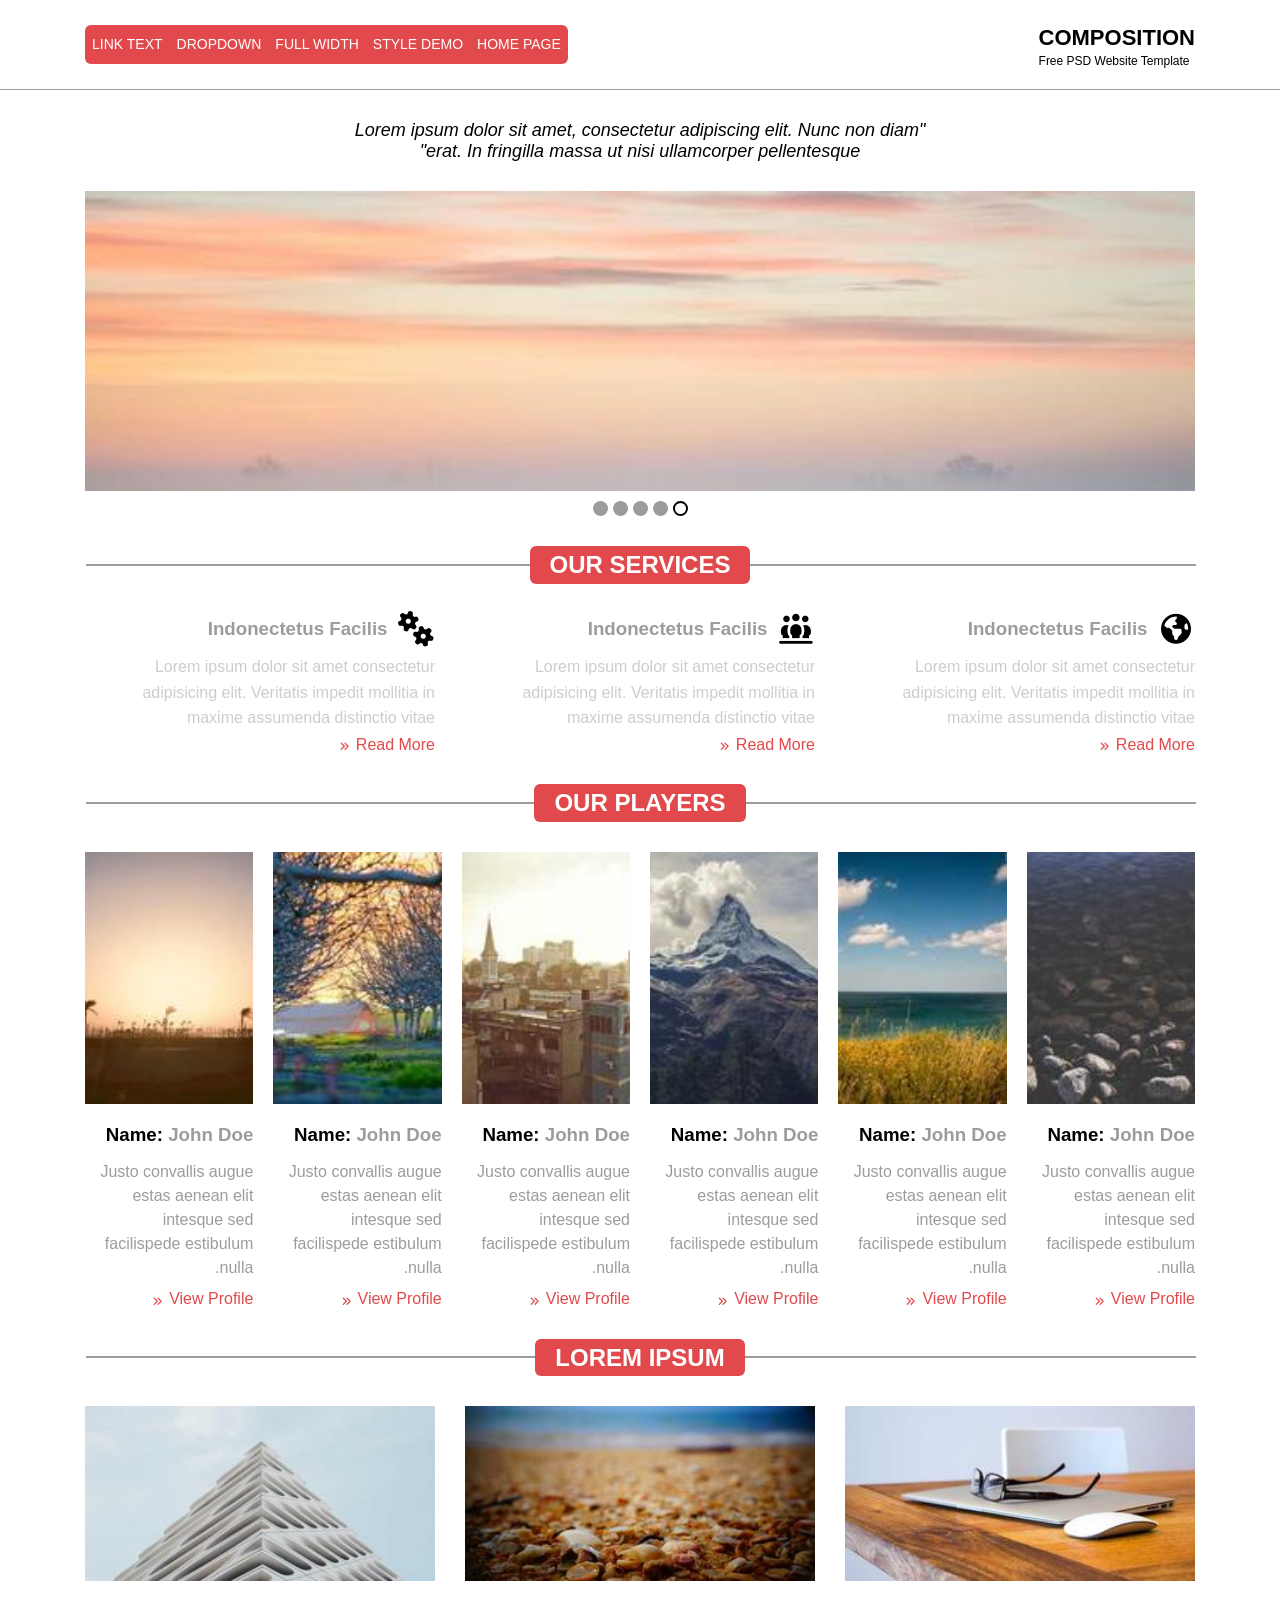
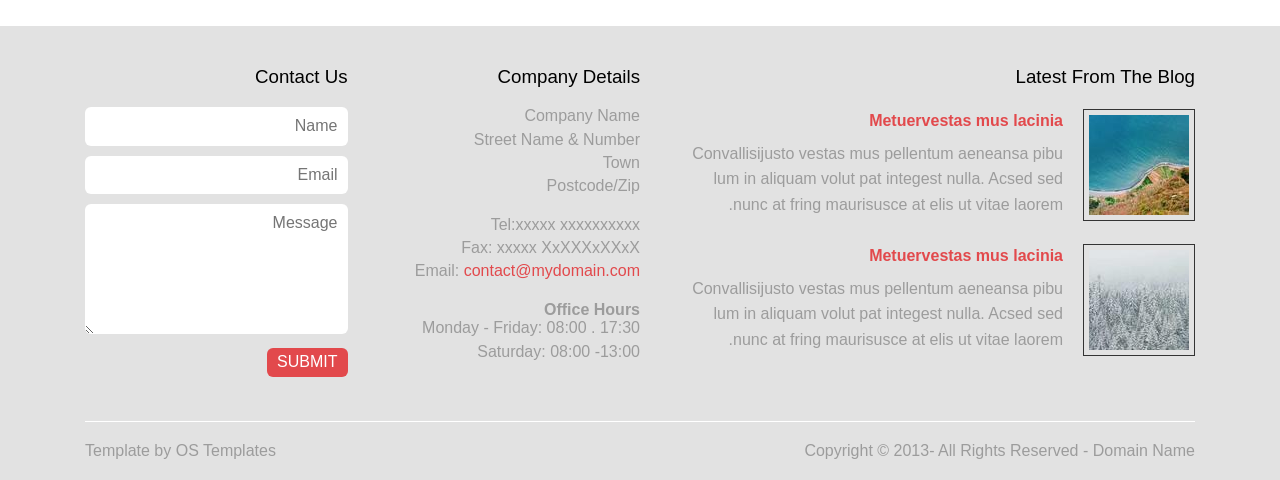
==== index.html @ d0639be2 "add project files" ====
<!doctype html>
<html lang="en" dir="rtl">
  <head>
    <meta charset="UTF-8" />

    <meta name="viewport" content="width=device-width, initial-scale=1.0" />
    <title>first sass</title>
    <link rel="stylesheet" href="css/all.min.css" />
    <link rel="stylesheet" href="css/normalize.css" />
    <link rel="stylesheet" href="css/homepage.css" />
  </head>
  <body>
    <header>
      <div class="container">
        <div class="text">
          <h1 class="logo">Composition</h1>
          <p>Free PSD Website Template</p>
        </div>
        <i class="fa-solid fa-bars bars"></i>
        <ul>
          <li><a href="#">home page</a></li>
          <li><a href="#">style demo</a></li>
          <li><a href="#">full width</a></li>
          <li><a href="#">dropdown</a></li>
          <li><a href="#">link text</a></li>
        </ul>
      </div>
    </header>
    <section class="slider">
      <div class="container">
        <blockquote>
          "Lorem ipsum dolor sit amet, consectetur adipiscing elit. Nunc non
          diam erat. In fringilla massa ut nisi ullamcorper pellentesque"
        </blockquote>
        <div class="slider-img"></div>
        <ul class="slider-buttons">
          <li class="active" data-img-name="01-slider"></li>
          <li data-img-name="02-slider"></li>
          <li data-img-name="03-slider"></li>
          <li data-img-name="04-slider"></li>
          <li data-img-name="05-slider"></li>
        </ul>
      </div>
    </section>
    <section class="services">
      <div class="container">
        <div class="heading">
          <h2>Our Services</h2>
        </div>
        <div class="row text-center-sm">
          <div class="srv">
            <div class="title flex-col-sm">
              <i class="fa-solid fa-earth-americas"></i>
              <h3>indonectetus facilis</h3>
            </div>
            <p>
              Lorem ipsum dolor sit amet consectetur adipisicing elit. Veritatis
              impedit mollitia in maxime assumenda distinctio vitae
            </p>
            <a href="#">Read More</a>
          </div>
          <div class="srv">
            <div class="title flex-col-sm">
              <i class="fa-solid fa-people-line"></i>
              <h3>indonectetus facilis</h3>
            </div>
            <p>
              Lorem ipsum dolor sit amet consectetur adipisicing elit. Veritatis
              impedit mollitia in maxime assumenda distinctio vitae
            </p>
            <a href="#">Read More</a>
          </div>
          <div class="srv">
            <div class="title flex-col-sm">
              <i class="fa-solid fa-gears"></i>
              <h3>indonectetus facilis</h3>
            </div>
            <p>
              Lorem ipsum dolor sit amet consectetur adipisicing elit. Veritatis
              impedit mollitia in maxime assumenda distinctio vitae
            </p>
            <a href="#">Read More</a>
          </div>
        </div>
      </div>
    </section>
    <section class="players">
      <div class="container">
        <div class="heading">
          <h2>Our Players</h2>
        </div>
        <div class="row text-center-sm">
          <div class="box">
            <div class="img">
              <img src="imgs/01-player.jpg" alt="" />
            </div>
            <h3 class="title"><span>Name: </span>John Doe</h3>
            <p>
              Justo convallis augue estas aenean elit intesque sed facilispede
              estibulum nulla.
            </p>
            <a href="#">View Profile</a>
          </div>
          <div class="box">
            <div class="img">
              <img src="imgs/02-player.jpg" alt="" />
            </div>
            <h3 class="title"><span>Name: </span>John Doe</h3>
            <p>
              Justo convallis augue estas aenean elit intesque sed facilispede
              estibulum nulla.
            </p>
            <a href="#">View Profile</a>
          </div>
          <div class="box">
            <div class="img">
              <img src="imgs/03-player.jpg" alt="" />
            </div>
            <h3 class="title"><span>Name: </span>John Doe</h3>
            <p>
              Justo convallis augue estas aenean elit intesque sed facilispede
              estibulum nulla.
            </p>
            <a href="#">View Profile</a>
          </div>
          <div class="box">
            <div class="img">
              <img src="imgs/04-player.jpg" alt="" />
            </div>
            <h3 class="title"><span>Name: </span>John Doe</h3>
            <p>
              Justo convallis augue estas aenean elit intesque sed facilispede
              estibulum nulla.
            </p>
            <a href="#">View Profile</a>
          </div>
          <div class="box">
            <div class="img">
              <img src="imgs/05-player.jpg" alt="" />
            </div>
            <h3 class="title"><span>Name: </span>John Doe</h3>
            <p>
              Justo convallis augue estas aenean elit intesque sed facilispede
              estibulum nulla.
            </p>
            <a href="#">View Profile</a>
          </div>
          <div class="box">
            <div class="img">
              <img src="imgs/06-player.jpg" alt="" />
            </div>
            <h3 class="title"><span>Name: </span>John Doe</h3>
            <p>
              Justo convallis augue estas aenean elit intesque sed facilispede
              estibulum nulla.
            </p>
            <a href="#">View Profile</a>
          </div>
        </div>
      </div>
    </section>
    <section class="lorem">
      <div class="container">
        <div class="heading">
          <h2>Lorem Ipsum</h2>
        </div>
        <div class="row flex-col-sm">
          <div class="box">
            <img src="imgs/01-lorem.jpg" alt="" />
          </div>
          <div class="box">
            <img src="imgs/02-lorem.jpg" alt="" />
          </div>
          <div class="box">
            <img src="imgs/03-lorem.jpg" alt="" />
          </div>
        </div>
      </div>
    </section>
    <footer>
      <div class="container text-center-sm">
        <div class="content">
          <div class="latest">
            <h3>Latest From The Blog</h3>
            <div class="box flex-col-sm">
              <div class="img">
                <img src="imgs/01-footer.jpg" alt="" />
              </div>
              <div class="text">
                <h4>Metuervestas mus lacinia</h4>
                <p>
                  Convallisijusto vestas mus pellentum aeneansa pibu lum in
                  aliquam volut pat integest nulla. Acsed sed nunc at fring
                  maurisusce at elis ut vitae laorem.
                </p>
              </div>
            </div>
            <div class="box flex-col-sm">
              <div class="img">
                <img src="imgs/02-footer.jpg" alt="" />
              </div>
              <div class="text">
                <h4>Metuervestas mus lacinia</h4>
                <p>
                  Convallisijusto vestas mus pellentum aeneansa pibu lum in
                  aliquam volut pat integest nulla. Acsed sed nunc at fring
                  maurisusce at elis ut vitae laorem.
                </p>
              </div>
            </div>
          </div>
          <div class="info">
            <h3>Company Details</h3>
            <div class="box">
              <p>Company Name</p>
              <p>Street Name & Number</p>
              <p>Town</p>
              <p>Postcode/Zip</p>
            </div>
            <div class="box">
              <p>Tel:xxxxx xxxxxxxxxx</p>
              <p>Fax: xxxxx XxXXXxXXxX</p>
              <p class="email">Email: <span>contact@mydomain.com</span></p>
            </div>
            <div class="box">
              <h4>Office Hours</h4>
              <p>Monday - Friday: 08:00 . 17:30</p>
              <p>Saturday: 08:00 -13:00</p>
            </div>
          </div>
          <div class="contact">
            <h3>Contact Us</h3>
            <div class="form">
              <input type="text" name="name" placeholder="Name" />
              <input type="email" name="email" placeholder="Email" />
              <textarea name="msg" placeholder="Message"></textarea>
              <input class="main-btn" type="submit" value="Submit" />
            </div>
          </div>
        </div>
        <div class="end-foot flex-col-sm">
          <div class="copy">
            Copyright &copy; 2013- All Rights Reserved - Domain Name
          </div>
          <div class="creater">Template by OS Templates</div>
        </div>
      </div>
    </footer>
    <script src="js/main.js"></script>
  </body>
</html>
---- css/homepage.css ----
@media (max-width: 767px) {
  .text-center-sm {
    text-align: center;
  }
}

@media (max-width: 767px) {
  .justify-center-sm {
    justify-content: center;
  }
}

@media (max-width: 767px) {
  .flex-col-sm {
    flex-direction: column;
  }
}

.heading {
  position: relative;
  margin-top: 30px;
  margin-bottom: 30px;
}
.heading h2 {
  background-color: #e2494c;
  color: white;
  text-transform: uppercase;
  padding: 5px 20px;
  width: fit-content;
  border-radius: 6px;
  margin: auto;
}
.heading::before {
  content: "";
  position: absolute;
  background-color: #9c9c9c;
  width: 100%;
  top: 50%;
  height: 2px;
  margin: -1px;
  z-index: -1;
}

.main-btn {
  background-color: #e2494c;
  color: white;
  padding: 5px 10px;
  border: none;
  border-radius: 6px;
  display: block;
  text-transform: uppercase;
  cursor: pointer;
}

header {
  border-bottom: 1px solid #9c9c9c;
  padding: 20px 0;
  background-color: white;
}
header .container {
  display: flex;
  flex-wrap: wrap;
  justify-content: space-between;
  align-items: center;
  text-align: left;
  z-index: 1;
  position: relative;
}
header .container .text h1 {
  margin: 5px 0;
  text-transform: uppercase;
  font-size: 22px;
}
header .container .text p {
  font-size: 12px;
}
header .container i {
  font-size: 30px;
  cursor: pointer;
}
@media (min-width: 768px) {
  header .container i {
    display: none;
  }
}
header .container ul {
  display: flex;
  border-radius: 6px;
  background-color: #e2494c;
}
@media (max-width: 767px) {
  header .container ul {
    flex-direction: column;
    transition: 0.6s;
    margin-top: 0px;
    width: 100%;
    height: 0;
    padding: 0;
    overflow: hidden;
  }
  header .container ul.active {
    margin-top: 10px;
    height: 152px;
  }
}
header .container ul li {
  margin: 10px 7px;
}
@media (max-width: 767px) {
  header .container ul li {
    margin: 10px 10px 0;
  }
  header .container ul li:last-of-type {
    margin: 10px;
  }
}
header .container ul li a {
  color: white;
  font-size: 14px;
  display: inline-block;
  transition-duration: 0.3s;
  text-transform: uppercase;
}
header .container ul li a:hover {
  opacity: 0.5;
}

.container {
  padding: 0 15px;
  margin: auto;
}
@media (min-width: 768px) {
  .container {
    width: 720px;
  }
}
@media (min-width: 992px) {
  .container {
    width: 960px;
  }
}
@media (min-width: 1200px) {
  .container {
    width: 1140px;
  }
}

* {
  margin: 0;
  padding: 0;
  box-sizing: border-box;
}

body {
  font-family: Tahoma, Geneva, Verdana, sans-serif;
}

ul {
  list-style: none;
  padding: 0;
}

a {
  text-decoration: none;
}

section.slider {
  text-align: center;
}
section.slider blockquote {
  max-width: 600px;
  font-size: 18px;
  margin: 30px auto;
  font-style: italic;
}
section.slider .slider-img {
  width: 100%;
  height: 300px;
  background-repeat: no-repeat;
  background-size: cover;
  transition: 0.3s;
}
section.slider .slider-buttons {
  margin: 10px 0;
  display: flex;
  justify-content: center;
  gap: 5px;
}
section.slider .slider-buttons li {
  cursor: pointer;
  width: 15px;
  height: 15px;
  border-radius: 50%;
  background-color: #9c9c9c;
}
section.slider .slider-buttons li.active {
  background-color: white;
  border: 2px solid black;
}

section.services .row {
  display: flex;
}
@media (max-width: 991.9px) {
  section.services .row {
    flex-direction: column;
  }
}
section.services .row {
  gap: 30px;
}
section.services .row .srv .title {
  display: flex;
  align-items: center;
  margin-bottom: 10px;
  gap: 10px;
}
section.services .row .srv .title i {
  font-size: 30px;
}
section.services .row .srv .title h3 {
  color: #9c9c9c;
  text-transform: capitalize;
}
section.services .row .srv p {
  color: rgba(156, 156, 156, 0.5);
  line-height: 1.6;
  margin-bottom: 5px;
}
section.services .row .srv a {
  color: #e2494c;
  position: relative;
}
section.services .row .srv a::after {
  content: "\f101";
  font-family: "font Awesome 5 Free";
  font-weight: 900;
  font-size: 10px;
  margin: 0 7px;
  position: absolute;
  top: 50%;
  margin-top: -3px;
}
section.services .row .srv a i {
  font-size: 10px;
}

section.players .row {
  display: flex;
  gap: 40px 20px;
  flex-wrap: wrap;
}
section.players .row .box {
  width: calc((100% - 20px) / 2);
}
@media (min-width: 768px) {
  section.players .row .box {
    width: calc((100% - 40px) / 3);
  }
}
@media (min-width: 992px) {
  section.players .row .box {
    width: calc((100% - 60px) / 4);
  }
}
@media (min-width: 1200px) {
  section.players .row .box {
    width: calc((100% - 100px) / 6);
  }
}
section.players .row .box img {
  width: 100%;
}
section.players .row .box h3 {
  color: #9c9c9c;
  padding-top: 15px;
  padding-bottom: 15px;
}
section.players .row .box h3 span {
  color: initial;
}
section.players .row .box p {
  color: #9c9c9c;
  line-height: 1.5;
  margin-bottom: 10px;
}
section.players .row .box a {
  color: #e2494c;
  position: relative;
}
section.players .row .box a::after {
  content: "\f101";
  font-family: "font Awesome 5 Free";
  font-weight: 900;
  font-size: 10px;
  margin: 0 7px;
  position: absolute;
  top: 50%;
  margin-top: -3px;
}

section.lorem .row {
  display: flex;
  gap: 30px;
}
section.lorem .row .box {
  flex-basis: 33.3333333333%;
  text-align: center;
}
section.lorem .row .box img {
  width: 100%;
  max-width: 350px;
}

footer {
  margin-top: 40px;
  background-color: #e2e2e2;
  color: #9c9c9c;
}
footer .content {
  display: flex;
  flex-wrap: wrap;
  gap: 10px 30px;
  padding: 40px 0;
}
@media (min-width: 992px) {
  footer .content .latest {
    flex-basis: calc((100% - 60px) / 2);
  }
}
footer .content .latest .box {
  display: flex;
  align-items: center;
  gap: 15px;
  margin: 20px 0;
}
footer .content .latest .box .img {
  padding: 5px;
  width: 112px;
  height: 112px;
  border: 1px solid #333;
}
footer .content .latest .box .text {
  padding: 5px;
}
footer .content .latest .box .text h4 {
  color: #e2494c;
}
footer .content .latest .box .text p {
  margin-top: 10px;
  line-height: 1.6;
}
footer .content .info {
  flex-basis: 100%;
}
@media (min-width: 768px) {
  footer .content .info {
    flex-basis: calc((100% - 30px) / 2);
  }
}
@media (min-width: 992px) {
  footer .content .info {
    flex-basis: calc((100% - 60px) / 4);
  }
}
footer .content .info .box {
  margin-bottom: 20px;
}
footer .content .info .box p {
  margin-bottom: 5px;
}
footer .content .info .box p.email span {
  color: #e2494c;
}
footer .content .info .box h4 {
  font-weight: bold;
}
@media (min-width: 768px) {
  footer .content .contact {
    flex-basis: calc((100% - 30px) / 2);
  }
}
@media (min-width: 992px) {
  footer .content .contact {
    flex-basis: calc((100% - 60px) / 4);
  }
}
footer .content .contact input:not([type=submit]),
footer .content .contact textarea {
  padding: 10px;
  background-color: white;
  border: none;
  outline: none;
  width: 100%;
  margin-bottom: 10px;
  border-radius: 6px;
}
footer .content .contact textarea {
  height: 130px;
}
footer .content div h3 {
  color: initial;
  font-weight: normal;
  margin-bottom: 20px;
}
footer .end-foot {
  display: flex;
  row-gap: 5px;
  justify-content: space-between;
  padding: 20px 0;
  border-top: 1px solid white;
}

/*# sourceMappingURL=homepage.css.map */
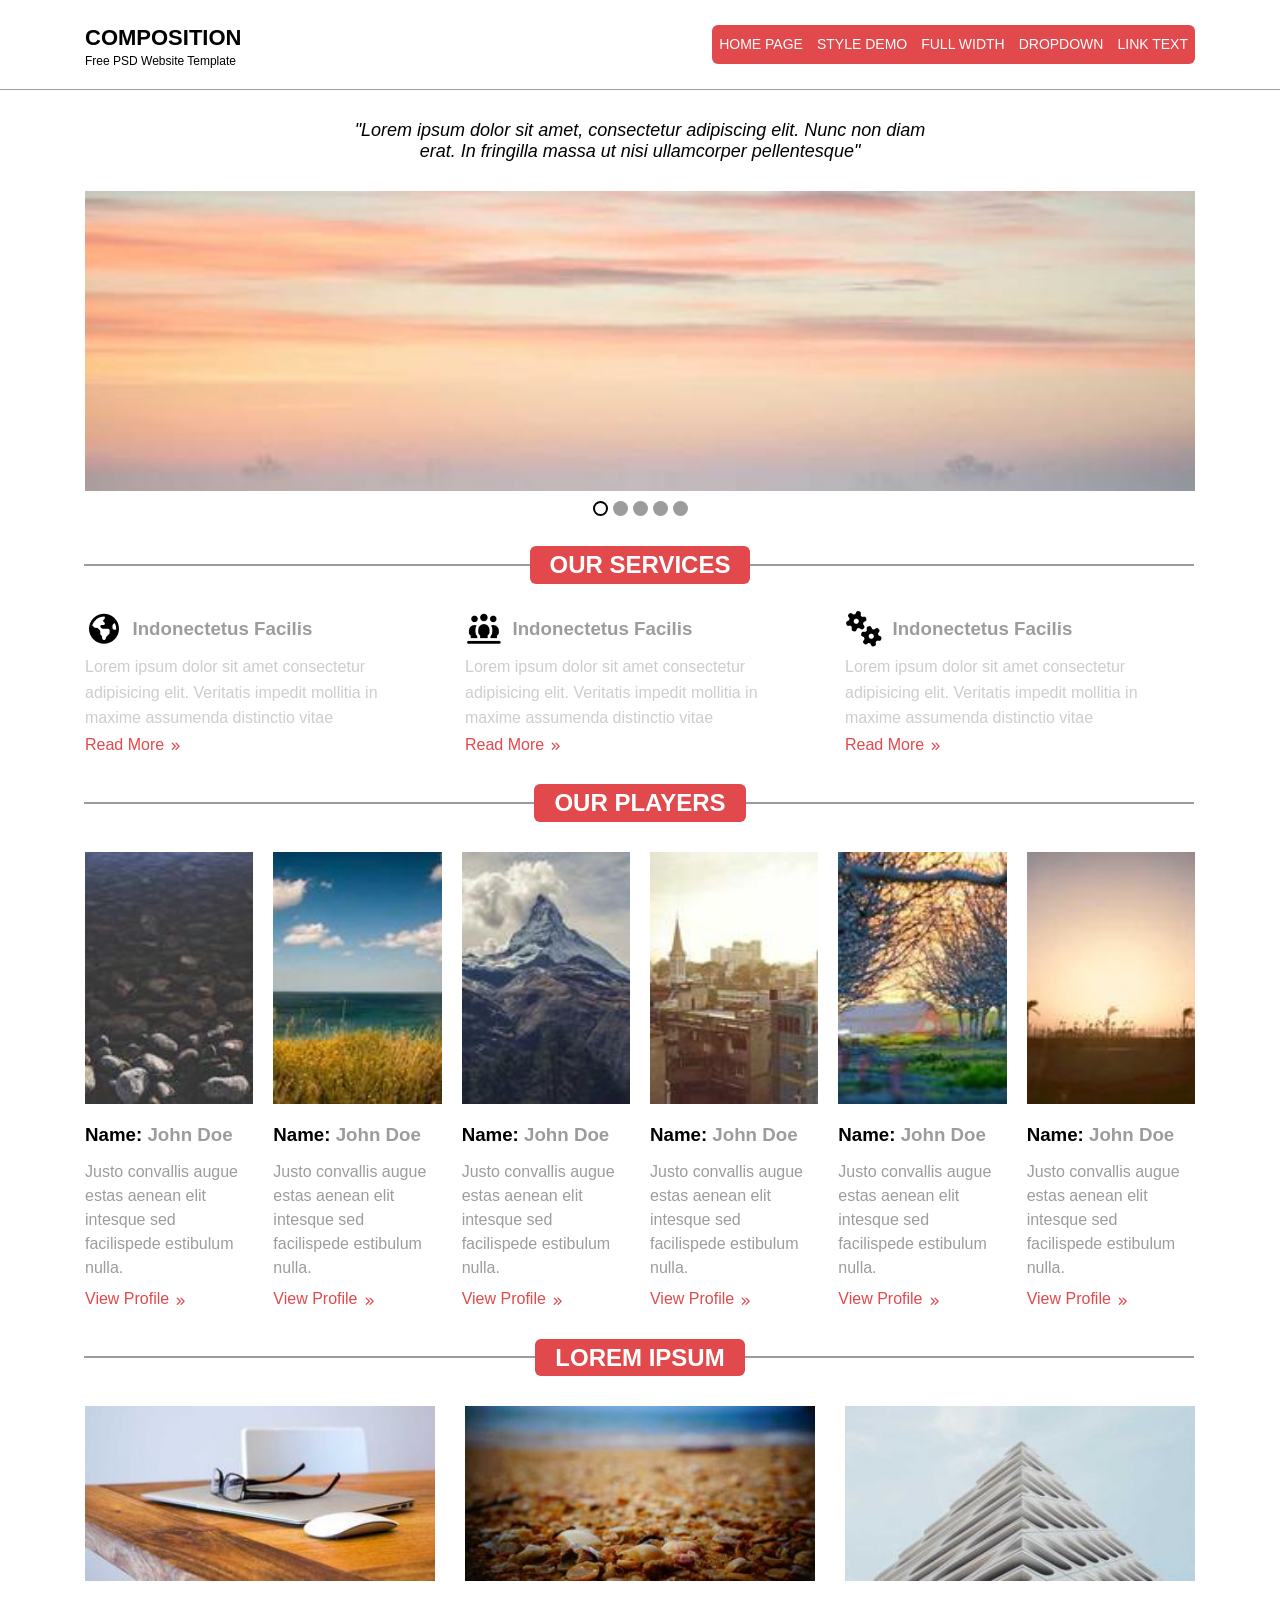
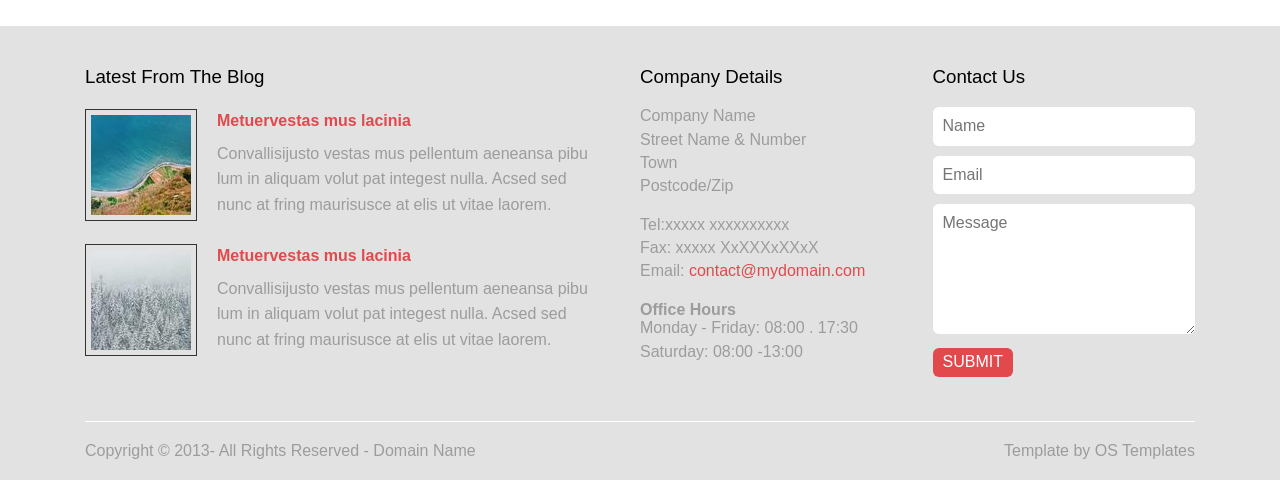
==== commit c04ce1ea: "edit main file" ====
--- a/index.html
+++ b/index.html
@@ -1,5 +1,5 @@
 <!doctype html>
-<html lang="en" dir="rtl">
+<html lang="en" dir="">
   <head>
     <meta charset="UTF-8" />
 
